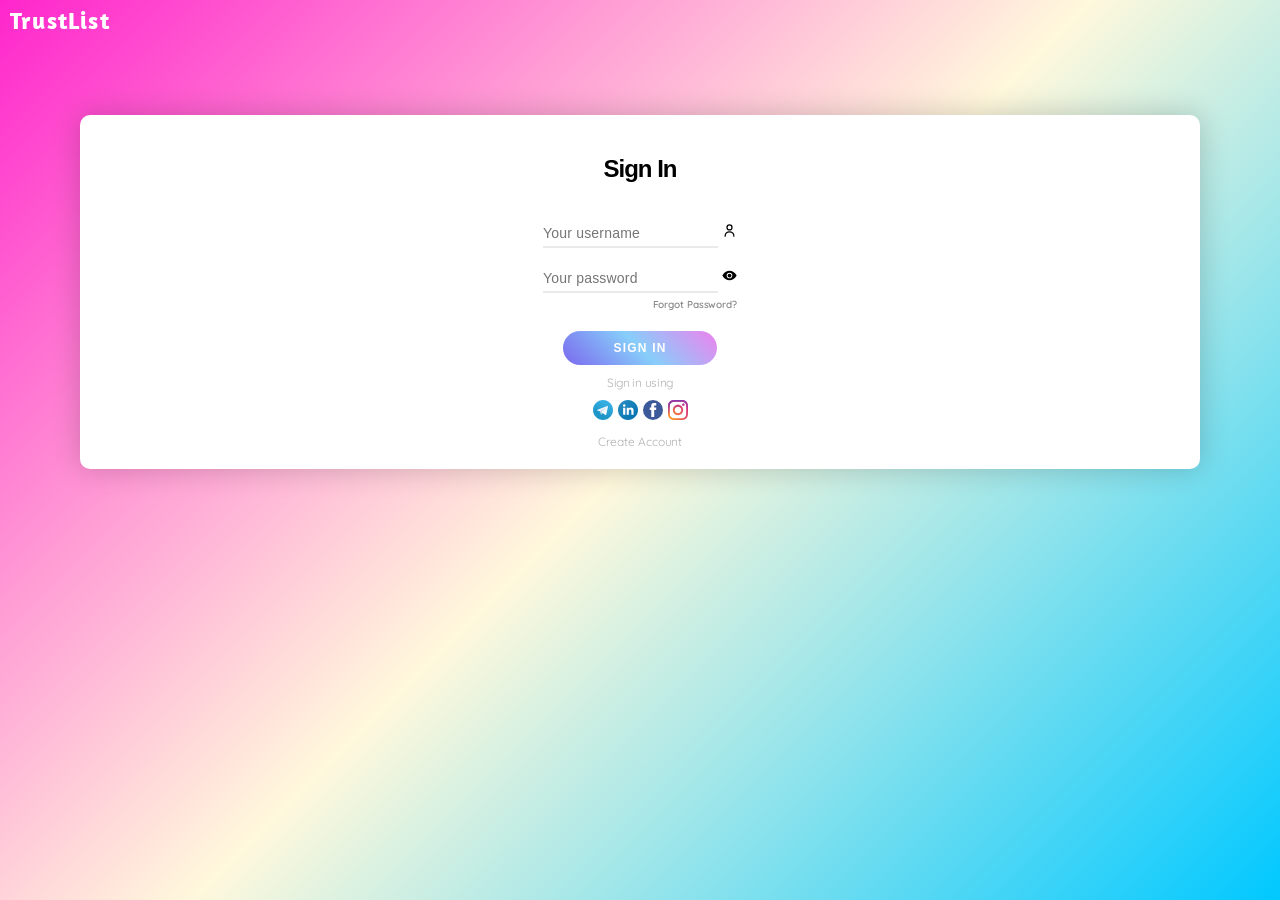
==== Registr/regist.html @ f149dea0 "Add files via upload" ====
<!DOCTYPE html>
<html lang="en">
<head>
  <meta charset="UTF-8">
  <meta name="viewport" content="width=device-width, initial-scale=1.0">
  <link rel="stylesheet" href="./../styles/main.css">
  <link rel="stylesheet" href="regist.css">

  <title>TrustList - Registration</title>
</head>
<body>
  <header>
    <nav>
      <h1 class="logo">TrustList</h1>
    </nav>
  </header>

  <!-- MAIN -->
  <main>
    <section>
      <div class="container">
            <!-- SING IN -->
            <div id="signInBlock" class="signin">
              <h1 class="h1_signin">Sign In</h1>
              <form id="form" action="">
              <div class="box_input">
                <!-- Username -->
                <div class="box_user">
                  <input type="text" id="login" maxlength="10" minlength="4" placeholder="Your username" pattern="[a-zA-Z0-9]+" required>
                  <img src="./../img/Registration/R_icons/user.svg" alt="Icon" class="user">
                </div>

                <!-- Password -->
                <div class="box_password">
                  <input type="password" id="password" maxlength="16" minlength="8" placeholder="Your password" pattern="[a-zA-Z0-9_\-+]+" required>
                  <img src="./../img/Registration/R_icons/eye.svg" id="eye-icon" class="eye" alt="Icon">
                </div>
                
                <!-- Forgot Password -->
                <a href="#!" class="p_password">
                  <p>Forgot Password?</p>
                </a>
              </div>

              <!-- Button -->
              <a href="#!">
                <button class="btn_signin" type="submit">SIGN IN</button>
              </a>
              </form>
              <!-- Sign in using -->
              <p class="p_sign_use">Sign in using</p>

              <div class="sociales">
                <a href="#!">
                  <img src="./../img/Registration/R_sociales/telegram.svg" class="icon" alt="Telegram">
                </a>

                <a href="#!">
                  <img src="./../img/Registration/R_sociales/linkedin.svg" class="icon" alt="Linkedin">
                </a>
                
                <a href="#!">
                  <img src="./../img/Registration/R_sociales/facebook.svg" class="icon" alt="Facebook">
                </a>

                <a href="#!">
                  <img src="./../img/Registration/R_sociales/instagram.svg" class="icon" alt="Instagram">
                </a>
              </div>
              <!-- Create Account -->
              <a href="#!" id="textSignIn" class="p_create">Create Account</a>
              
            </div>

          <!-- Sign Up -->
          <div id="signUpBlock" class="signup">
            <h1 class="h1_signin">Sign Up</h1>
            <form id="form_signup" action="">
              <div class="box_input">
                <!-- Username -->
                <div class="box_user">
                  <input type="text" id="login" maxlength="10" minlength="4" placeholder="Your username" pattern="[a-zA-Z0-9]+" required>
                  <img src="./../img/Registration/R_icons/user.svg" alt="Icon" class="user">
                </div>

                <!-- Email -->
                <div class="box_email">
                  <input type="email" id="login" maxlength="30" minlength="6" placeholder="Your email" pattern="[a-zA-Z0-9]+" required>
                  <img src="./../img/Registration/R_icons/email.svg" alt="Icon" class="email">
                </div>

                <!-- Password -->
                <div class="box_password">
                  <input type="password" id="password" maxlength="16" minlength="8" placeholder="Your password" pattern="[a-zA-Z0-9_\-+]+" required>
                  <img src="./../img/Registration/R_icons/eye.svg" id="eye-icon" class="eye" alt="Icon">
                </div>
                
                <!-- Forgot Password -->
                <a href="#!" class="p_password">
                  <p>Forgot Password?</p>
                </a>
              </div>

              <!-- Button -->
              <a href="#!">
                <button class="btn_signin" type="submit">SIGN UP</button>
              </a>
              </form>
              <!-- Sign in using -->
              <p class="p_sign_use">Sign in using</p>

              <div class="sociales">
                <a href="#!">
                  <img src="./../img/Registration/R_sociales/telegram.svg" class="icon" alt="Telegram">
                </a>

                <a href="#!">
                  <img src="./../img/Registration/R_sociales/linkedin.svg" class="icon" alt="Linkedin">
                </a>
                
                <a href="#!">
                  <img src="./../img/Registration/R_sociales/facebook.svg" class="icon" alt="Facebook">
                </a>

                <a href="#!">
                  <img src="./../img/Registration/R_sociales/instagram.svg" class="icon" alt="Instagram">
                </a>
              </div>
              <!-- Create Account -->
              <a href="#!" id="textSignUp" class="p_create">Already have an account? Sign In</a>

          </div>
              
      </div>
    </section>
   </main>

   <!-- Footer -->
    <footer>

    </footer>

    <!-- JavaScript -->
    <script src="./../JavaScript/regist.js"></script>
</body>
</html>
---- styles/main.css ----
@import url(reset.css);
@import url(media.css);

/* F o n t s */
@import url('https://fonts.googleapis.com/css2?family=Amaranth:ital,wght@0,400;0,700;1,400;1,700&family=Quicksand:wght@300..700&display=swap'); /* Quicksand - everything | Amaranth - Logo */

:root {
  /* C o l o r */

  /* Text */
  --text-muted: #b1b1b1;

  /* V a r i a b l e s */
}

body {
  font-family: 'Quicksand', sans-serif;
}
---- Registr/regist.css ----
:root {
  --accent: #7c7d7d;
}

body {
  min-height: 100vh;

  background: linear-gradient(-45deg, #00c8ff, #FFF8DC, #ff26cc);
  background-repeat: no-repeat;
  background-position: center;
}

.logo {
  padding-top: 5px;
  padding-left: 10px;

  font-family: 'Amaranth', sans-serif;
  font-size: 24px;
  color: #fff;
  letter-spacing: 1.2px;
}

.container {
  margin: 80px;
  padding: 20px;

  border-radius: 10px;
  background-color: #fff;
  box-shadow: 0 0 30px rgba(0, 0, 0, 0.2);
}

/* R e g i s t r a t i o n */
.registration {
  display: flex;
  justify-content: center;
  align-items: center;
  flex-direction: column;
}

.h1_signin {
  text-align: center;
  padding: 20px 0;

  font-family: sans-serif;
  letter-spacing: -1px;
  font-size: 24px;
  color: #000;
}

/* S i g n  I n */
form {
  display: flex;
  justify-content: center;
  align-items: center;
  flex-direction: column;
}

.signin {
  display: flex;
  justify-content: center;
  align-items: center;
  flex-direction: column;
}

.box_input {
  display: flex;
  justify-content: center;
  flex-direction: column;
}

.user, .email, .eye {
  padding-top: 20px;
  width: 15px;
  height: 15px;
}

.eye:active {
  transition: 0.2s ease-in;
  transform: scale(0.8);
}

.box_input input {
  padding: 10px 0 5px 0;

  color: #090b10;
  font-size: 14px;
  letter-spacing: 0.2px;
  border-bottom: 2px solid #dededea0;
}
.box_input input:focus {
  outline: none;
}

.p_password {
  padding-top: 5px;
  margin-bottom: 20px;

  align-self: flex-end;
  font-family: 'Quicksand', sans-serif;
  font-size: 10px;
  font-weight: 600;
  letter-spacing: -0.1px;
  color: #888888;
}

/* Button */
.btn_signin {
  display: inline-block;
  cursor: pointer;
  padding: 10px 50px;

  border-radius: 20px;
  background: linear-gradient(45deg, #7B68EE, #87CEFA, #EE82EE);

  color: #fff;
  font-size: 12px;
  font-weight: 600;
  letter-spacing: 1.2px;
}

.btn_signin:active {
  transition: 0.3s ease-in-out;
  transform: scale(0.8);
  color: var(--accent);
}

.p_sign_use {
  padding-top: 10px;
  font-family: 'Quicksand', sans-serif;
  font-size: 12px;
  letter-spacing: -0.3px;
  color: var(--text-muted);
}

/* Sociales */
.sociales {
  display: flex;
  justify-content: center;
  align-items: center;
  gap: 5px;
  padding: 10px;
}

.icon {
  width: 20px;
  height: 20px;
}

.icon:hover {
  transition: all 0.3s;
  transform: scale(1.1);
  opacity: 80%;
}

.icon:active {
  transition: all 0.1s;
  opacity: 0.8;
  transform: scale(0.8);
}

/* Create Account */
.p_create {
  font-family: 'Quicksand', sans-serif;
  font-size: 12px;
  letter-spacing: -0.1px;
  color: var(--text-muted);
}

.p_create:hover {
  transition: 0.3s ease-in;
  color: #6fff00;
}

/* S i g n  U p */
#signUpBlock {
  display: none;
  flex-direction: column;
  justify-content: center;
  align-items: center;
}
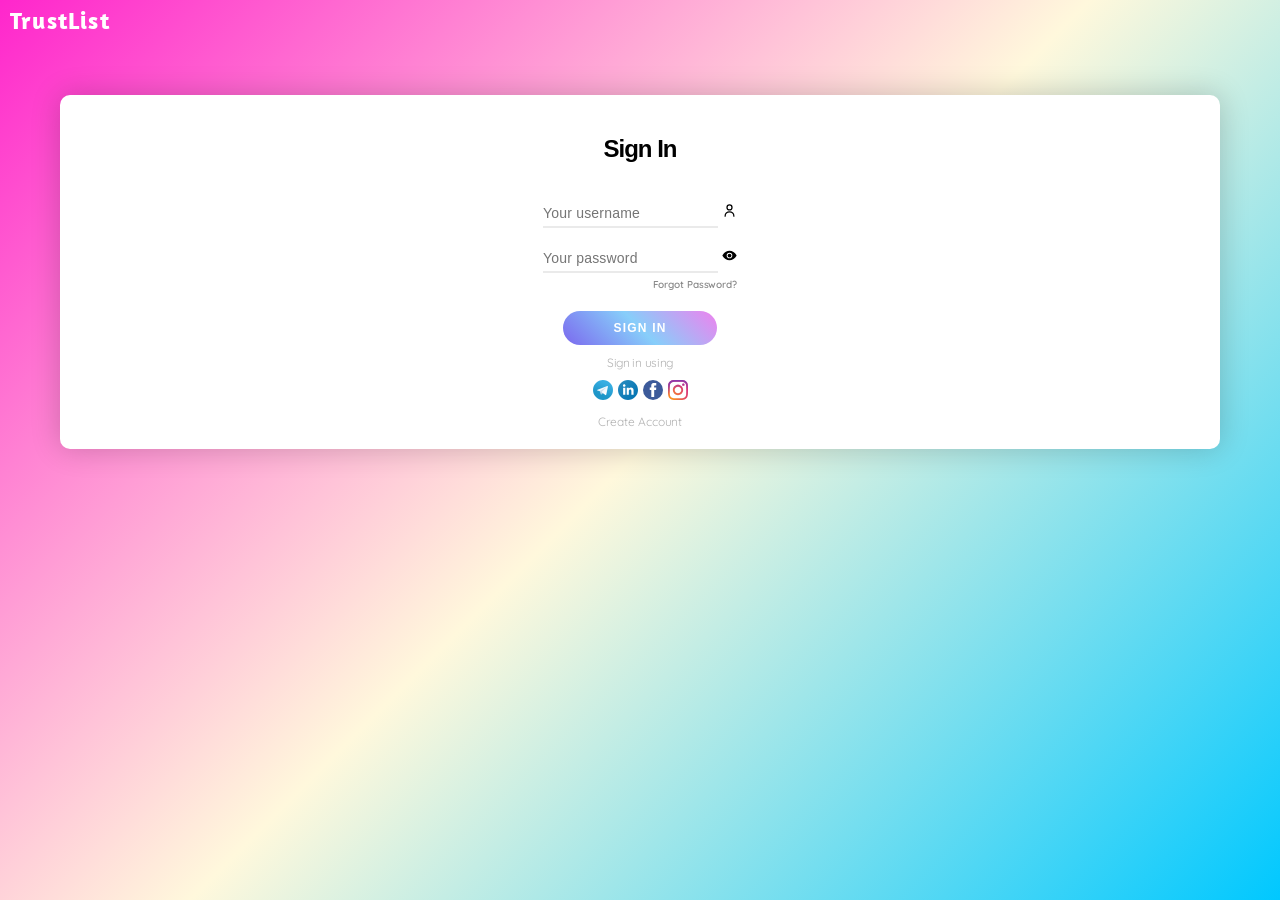
==== commit a5018398: "Add files via upload" ====
--- a/Registr/regist.html
+++ b/Registr/regist.html
@@ -134,12 +134,7 @@
       </div>
     </section>
    </main>
-
-   <!-- Footer -->
-    <footer>
-
-    </footer>
-
+   
     <!-- JavaScript -->
     <script src="./../JavaScript/regist.js"></script>
 </body>
--- a/Registr/regist.css
+++ b/Registr/regist.css
@@ -21,20 +21,12 @@
 }
 
 .container {
-  margin: 80px;
+  margin: 60px;
   padding: 20px;
 
   border-radius: 10px;
   background-color: #fff;
   box-shadow: 0 0 30px rgba(0, 0, 0, 0.2);
-}
-
-/* R e g i s t r a t i o n */
-.registration {
-  display: flex;
-  justify-content: center;
-  align-items: center;
-  flex-direction: column;
 }
 
 .h1_signin {
